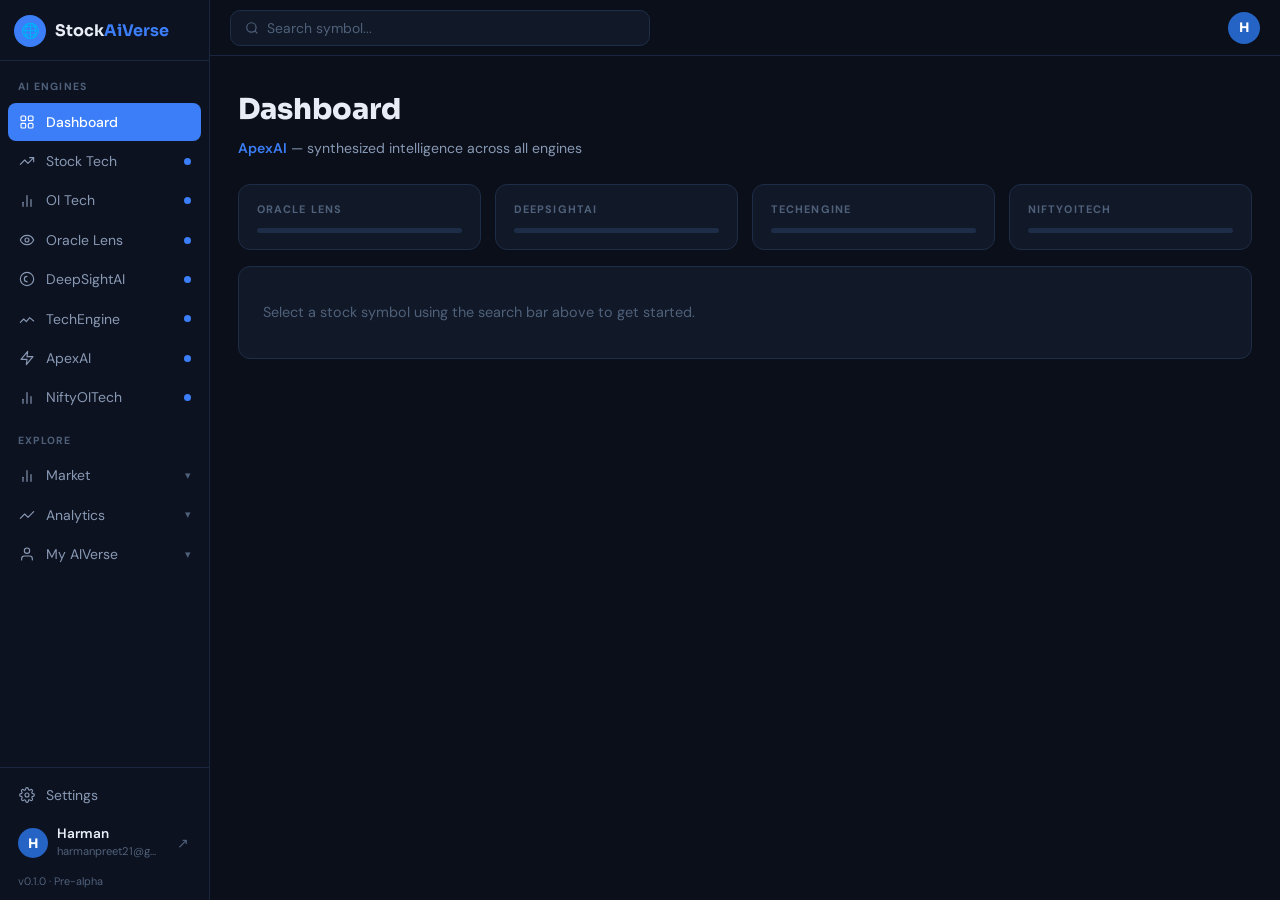
==== src/dashboard.html @ 2024fe59 "Codes" ====
<!DOCTYPE html>
<html lang="en">
<head>
  <meta charset="UTF-8"/>
  <meta name="viewport" content="width=device-width, initial-scale=1.0"/>
  <title>Dashboard – StockAiVerse</title>
  <link rel="preconnect" href="https://fonts.googleapis.com">
  <link href="https://fonts.googleapis.com/css2?family=Sora:wght@400;600;700;800&family=DM+Sans:wght@300;400;500&display=swap" rel="stylesheet">
  <link rel="stylesheet" href="style.css">
  <style>

    /* ── RESET FOR DASHBOARD ── */
    body {
      margin: 0;
      display: flex;
      height: 100vh;
      overflow: hidden;
      background: #0b0f1a;
    }

    /* ════════════════════════════
       SIDEBAR
    ════════════════════════════ */
    .sidebar {
      width: 210px;
      min-width: 210px;
      height: 100vh;
      background: #0d1220;
      border-right: 1px solid #1a2540;
      display: flex;
      flex-direction: column;
      overflow: hidden;
    }

    /* Logo row */
    .sb-logo {
      display: flex;
      align-items: center;
      gap: 9px;
      padding: 15px 14px 13px;
      border-bottom: 1px solid #1a2540;
      flex-shrink: 0;
    }
    .sb-logo-icon {
      width: 32px; height: 32px;
      border-radius: 50%;
      background: #3b7ef8;
      display: flex; align-items: center; justify-content: center;
      font-size: 15px; flex-shrink: 0;
    }
    .sb-logo-text {
      font-family: 'Sora', sans-serif;
      font-size: 1rem; font-weight: 700;
      color: #e8edf5;
    }
    .sb-logo-text span { color: #3b7ef8; }

    /* Scrollable nav body */
    .sb-nav {
      flex: 1;
      overflow-y: auto;
      overflow-x: hidden;
      padding: 12px 8px 0;
    }
    .sb-nav::-webkit-scrollbar { width: 0; }

    /* Section label */
    .sb-label {
      font-size: 0.65rem;
      font-weight: 700;
      text-transform: uppercase;
      letter-spacing: 0.12em;
      color: #4f617a;
      padding: 2px 10px 7px;
      margin-top: 4px;
    }

    /* Nav row */
    .sb-item {
      display: flex;
      align-items: center;
      justify-content: space-between;
      padding: 8px 10px;
      border-radius: 8px;
      margin-bottom: 1px;
      cursor: pointer;
      color: #8899b4;
      font-family: 'DM Sans', sans-serif;
      font-size: 0.875rem;
      font-weight: 400;
      transition: background 0.15s, color 0.15s;
      user-select: none;
    }
    .sb-item:hover { background: #141c2e; color: #e8edf5; }
    .sb-item.active {
      background: #3b7ef8;
      color: #ffffff;
      font-weight: 500;
    }

    .sb-item-left {
      display: flex; align-items: center; gap: 10px;
    }

    /* Icon wrapper */
    .sb-icon {
      width: 18px; height: 18px;
      display: flex; align-items: center; justify-content: center;
      flex-shrink: 0;
    }
    .sb-icon svg {
      width: 16px; height: 16px;
      stroke: currentColor; fill: none; stroke-width: 1.7;
      stroke-linecap: round; stroke-linejoin: round;
    }

    /* Blue dot indicator */
    .sb-dot {
      width: 7px; height: 7px;
      border-radius: 50%;
      background: #3b7ef8;
      flex-shrink: 0;
    }
    .sb-item.active .sb-dot { background: rgba(255,255,255,0.55); }

    /* Chevron for explore items */
    .sb-chevron {
      font-size: 11px;
      color: #4f617a;
      flex-shrink: 0;
      transition: transform 0.2s;
    }
    .sb-item.open .sb-chevron { transform: rotate(180deg); }

    /* Sub-menu */
    .sb-sub {
      overflow: hidden;
      max-height: 0;
      transition: max-height 0.22s ease;
    }
    .sb-sub.open { max-height: 250px; }
    .sb-sub-item {
      display: flex; align-items: center;
      padding: 6px 10px 6px 38px;
      font-size: 0.82rem;
      color: #4f617a;
      border-radius: 7px;
      cursor: pointer;
      margin-bottom: 1px;
      transition: background 0.12s, color 0.12s;
    }
    .sb-sub-item:hover { background: #141c2e; color: #8899b4; }

    /* Explore section spacing */
    .sb-explore-gap { margin-top: 14px; }

    /* ── SIDEBAR FOOTER ── */
    .sb-footer {
      flex-shrink: 0;
      padding: 8px 8px 6px;
      border-top: 1px solid #1a2540;
    }

    .sb-user {
      display: flex; align-items: center; gap: 9px;
      padding: 8px 10px; border-radius: 8px;
      cursor: pointer; transition: background 0.15s;
      margin-bottom: 2px;
    }
    .sb-user:hover { background: #141c2e; }
    .sb-avatar {
      width: 30px; height: 30px; border-radius: 50%;
      background: #2563c4;
      display: flex; align-items: center; justify-content: center;
      font-family: 'Sora', sans-serif; font-size: 0.82rem; font-weight: 700;
      color: #fff; flex-shrink: 0;
    }
    .sb-user-info { flex: 1; min-width: 0; }
    .sb-user-name  { font-size: 0.85rem; font-weight: 600; color: #e8edf5; line-height: 1.2; }
    .sb-user-email { font-size: 0.7rem; color: #4f617a; white-space: nowrap; overflow: hidden; text-overflow: ellipsis; max-width: 110px; }
    .sb-logout {
      background: none; border: none; color: #4f617a; font-size: 14px;
      cursor: pointer; padding: 2px; transition: color 0.2s; flex-shrink: 0;
    }
    .sb-logout:hover { color: #8899b4; }

    .sb-version {
      font-size: 0.68rem; color: #4f617a; padding: 2px 10px 4px;
    }

    /* ════════════════════════════
       MAIN AREA
    ════════════════════════════ */
    .main {
      flex: 1;
      display: flex;
      flex-direction: column;
      height: 100vh;
      overflow: hidden;
      min-width: 0;
      background: #0b0f1a;
    }

    /* Top bar */
    .topbar {
      height: 56px;
      flex-shrink: 0;
      display: flex;
      align-items: center;
      padding: 0 20px;
      border-bottom: 1px solid #1a2540;
      gap: 12px;
    }
    .search-wrap {
      display: flex; align-items: center; gap: 8px;
      background: #111827;
      border: 1px solid #1e2d47;
      border-radius: 10px;
      padding: 0 14px; height: 36px;
      flex: 1; max-width: 420px;
      transition: border-color 0.2s;
    }
    .search-wrap:focus-within { border-color: #3b7ef8; }
    .search-wrap svg { width: 14px; height: 14px; stroke: #4f617a; fill: none; stroke-width: 2; flex-shrink: 0; }
    .search-wrap input {
      flex: 1; background: none; border: none; outline: none;
      font-family: 'DM Sans', sans-serif; font-size: 0.87rem; color: #e8edf5;
    }
    .search-wrap input::placeholder { color: #4f617a; }

    .topbar-avatar {
      margin-left: auto;
      width: 32px; height: 32px; border-radius: 50%;
      background: #2563c4;
      display: flex; align-items: center; justify-content: center;
      font-family: 'Sora', sans-serif; font-size: 0.82rem; font-weight: 700;
      color: #fff; cursor: pointer; flex-shrink: 0;
    }

    /* ── CONTENT ── */
    .content {
      flex: 1;
      overflow-y: auto;
      padding: 30px 28px;
    }

    .pg-title {
      font-family: 'Sora', sans-serif;
      font-size: 1.8rem; font-weight: 800;
      color: #e8edf5; margin-bottom: 5px;
    }
    .pg-sub {
      font-size: 0.88rem; color: #8899b4; margin-bottom: 24px;
    }
    .pg-sub b { color: #3b7ef8; font-weight: 600; }

    /* Engine cards row */
    .engine-row {
      display: grid;
      grid-template-columns: repeat(4, 1fr);
      gap: 14px;
      margin-bottom: 16px;
    }
    .engine-card {
      background: #111827;
      border: 1px solid #1e2d47;
      border-radius: 12px;
      padding: 16px 18px;
      cursor: pointer;
      transition: border-color 0.2s, transform 0.15s;
    }
    .engine-card:hover { border-color: #3b7ef8; transform: translateY(-2px); }
    .engine-card-lbl {
      font-size: 0.68rem; font-weight: 700;
      text-transform: uppercase; letter-spacing: 0.1em;
      color: #4f617a; margin-bottom: 10px;
    }
    .engine-card-bar {
      height: 5px; border-radius: 3px;
      background: #1e2d47;
    }

    /* Placeholder */
    .placeholder {
      background: #111827;
      border: 1px solid #1e2d47;
      border-radius: 12px;
      padding: 34px 24px;
      font-size: 0.9rem; color: #4f617a;
    }

  </style>
</head>
<body>

  <!-- ══════════ SIDEBAR ══════════ -->
  <aside class="sidebar">

    <!-- Logo -->
    <div class="sb-logo">
      <div class="sb-logo-icon">🌐</div>
      <div class="sb-logo-text">Stock<span>AiVerse</span></div>
    </div>

    <!-- Nav -->
    <div class="sb-nav">

      <!-- AI ENGINES -->
      <div class="sb-label">AI Engines</div>

      <!-- Dashboard — ACTIVE -->
      <div class="sb-item active" onclick="goTo('dashboard.html')">
        <div class="sb-item-left">
          <span class="sb-icon">
            <svg viewBox="0 0 24 24"><rect x="3" y="3" width="7" height="7" rx="1.5"/><rect x="14" y="3" width="7" height="7" rx="1.5"/><rect x="3" y="14" width="7" height="7" rx="1.5"/><rect x="14" y="14" width="7" height="7" rx="1.5"/></svg>
          </span>
          Dashboard
        </div>
      </div>

      <!-- Stock Tech -->
      <div class="sb-item" onclick="goTo('stock-tech.html')">
        <div class="sb-item-left">
          <span class="sb-icon">
            <svg viewBox="0 0 24 24"><polyline points="22 7 13.5 15.5 8.5 10.5 2 17"/><polyline points="16 7 22 7 22 13"/></svg>
          </span>
          Stock Tech
        </div>
        <span class="sb-dot"></span>
      </div>

      <!-- OI Tech -->
      <div class="sb-item" onclick="goTo('oi-tech.html')">
        <div class="sb-item-left">
          <span class="sb-icon">
            <svg viewBox="0 0 24 24"><line x1="18" y1="20" x2="18" y2="10"/><line x1="12" y1="20" x2="12" y2="4"/><line x1="6" y1="20" x2="6" y2="14"/></svg>
          </span>
          OI Tech
        </div>
        <span class="sb-dot"></span>
      </div>

      <!-- Oracle Lens -->
      <div class="sb-item" onclick="goTo('oracle-lens.html')">
        <div class="sb-item-left">
          <span class="sb-icon">
            <svg viewBox="0 0 24 24"><circle cx="12" cy="12" r="3"/><path d="M2 12s3-7 10-7 10 7 10 7-3 7-10 7-10-7-10-7z"/></svg>
          </span>
          Oracle Lens
        </div>
        <span class="sb-dot"></span>
      </div>

      <!-- DeepSightAI -->
      <div class="sb-item" onclick="goTo('deepsight-ai.html')">
        <div class="sb-item-left">
          <span class="sb-icon">
            <svg viewBox="0 0 24 24"><circle cx="12" cy="12" r="10"/><path d="M12 8c-2 0-4 1.5-4 4s2 4 4 4"/><circle cx="12" cy="17" r="0.6" fill="currentColor" stroke="none"/></svg>
          </span>
          DeepSightAI
        </div>
        <span class="sb-dot"></span>
      </div>

      <!-- TechEngine -->
      <div class="sb-item" onclick="goTo('tech-engine.html')">
        <div class="sb-item-left">
          <span class="sb-icon">
            <svg viewBox="0 0 24 24"><polyline points="2 17 7 12 11 16 16 10 22 15"/></svg>
          </span>
          TechEngine
        </div>
        <span class="sb-dot"></span>
      </div>

      <!-- ApexAI -->
      <div class="sb-item" onclick="goTo('apex-ai.html')">
        <div class="sb-item-left">
          <span class="sb-icon">
            <svg viewBox="0 0 24 24"><polygon points="13 2 3 14 12 14 11 22 21 10 12 10 13 2"/></svg>
          </span>
          ApexAI
        </div>
        <span class="sb-dot"></span>
      </div>

      <!-- NiftyOITech -->
      <div class="sb-item" onclick="goTo('nifty-oi-tech.html')">
        <div class="sb-item-left">
          <span class="sb-icon">
            <svg viewBox="0 0 24 24"><line x1="18" y1="20" x2="18" y2="10"/><line x1="12" y1="20" x2="12" y2="4"/><line x1="6" y1="20" x2="6" y2="14"/></svg>
          </span>
          NiftyOITech
        </div>
        <span class="sb-dot"></span>
      </div>

      <!-- EXPLORE -->
      <div class="sb-label sb-explore-gap">Explore</div>

      <!-- Market -->
      <div class="sb-item" id="nav-market" onclick="toggleSub('market')">
        <div class="sb-item-left">
          <span class="sb-icon">
            <svg viewBox="0 0 24 24"><line x1="18" y1="20" x2="18" y2="10"/><line x1="12" y1="20" x2="12" y2="4"/><line x1="6" y1="20" x2="6" y2="14"/></svg>
          </span>
          Market
        </div>
        <span class="sb-chevron" id="chev-market">▾</span>
      </div>
      <div class="sb-sub" id="sub-market">
        <div class="sb-sub-item" onclick="goTo('market-home.html')">Market Home</div>
        <div class="sb-sub-item" onclick="goTo('indices.html')">Indices</div>
        <div class="sb-sub-item" onclick="goTo('trending-stocks.html')">Trending Stocks</div>
        <div class="sb-sub-item" onclick="goTo('news-updates.html')">News &amp; Updates</div>
      </div>

      <!-- Analytics -->
      <div class="sb-item" id="nav-analytics" onclick="toggleSub('analytics')">
        <div class="sb-item-left">
          <span class="sb-icon">
            <svg viewBox="0 0 24 24"><polyline points="22 7 13.5 15.5 8.5 10.5 2 17"/></svg>
          </span>
          Analytics
        </div>
        <span class="sb-chevron" id="chev-analytics">▾</span>
      </div>
      <div class="sb-sub" id="sub-analytics">
        <div class="sb-sub-item" onclick="goTo('analytics-home.html')">Analytics Home</div>
        <div class="sb-sub-item" onclick="goTo('chart-patterns.html')">Chart Patterns</div>
        <div class="sb-sub-item" onclick="goTo('trading-strategies.html')">Trading Strategies</div>
      </div>

      <!-- My AIVerse -->
      <div class="sb-item" id="nav-myaiverse" onclick="toggleSub('myaiverse')">
        <div class="sb-item-left">
          <span class="sb-icon">
            <svg viewBox="0 0 24 24"><path d="M20 21v-2a4 4 0 0 0-4-4H8a4 4 0 0 0-4 4v2"/><circle cx="12" cy="7" r="4"/></svg>
          </span>
          My AIVerse
        </div>
        <span class="sb-chevron" id="chev-myaiverse">▾</span>
      </div>
      <div class="sb-sub" id="sub-myaiverse">
        <div class="sb-sub-item" onclick="goTo('watchlist.html')">Watchlist</div>
        <div class="sb-sub-item" onclick="goTo('settings.html')">Settings</div>
      </div>

    </div><!-- end sb-nav -->

    <!-- Footer -->
    <div class="sb-footer">

      <!-- Settings -->
      <div class="sb-item" onclick="goTo('settings.html')" style="margin-bottom:4px;">
        <div class="sb-item-left">
          <span class="sb-icon">
            <svg viewBox="0 0 24 24"><circle cx="12" cy="12" r="3"/><path d="M19.4 15a1.65 1.65 0 0 0 .33 1.82l.06.06a2 2 0 0 1-2.83 2.83l-.06-.06a1.65 1.65 0 0 0-1.82-.33 1.65 1.65 0 0 0-1 1.51V21a2 2 0 0 1-4 0v-.09A1.65 1.65 0 0 0 9 19.4a1.65 1.65 0 0 0-1.82.33l-.06.06a2 2 0 0 1-2.83-2.83l.06-.06A1.65 1.65 0 0 0 4.68 15a1.65 1.65 0 0 0-1.51-1H3a2 2 0 0 1 0-4h.09A1.65 1.65 0 0 0 4.6 9a1.65 1.65 0 0 0-.33-1.82l-.06-.06a2 2 0 0 1 2.83-2.83l.06.06A1.65 1.65 0 0 0 9 4.68a1.65 1.65 0 0 0 1-1.51V3a2 2 0 0 1 4 0v.09a1.65 1.65 0 0 0 1 1.51 1.65 1.65 0 0 0 1.82-.33l.06-.06a2 2 0 0 1 2.83 2.83l-.06.06A1.65 1.65 0 0 0 19.4 9a1.65 1.65 0 0 0 1.51 1H21a2 2 0 0 1 0 4h-.09a1.65 1.65 0 0 0-1.51 1z"/></svg>
          </span>
          Settings
        </div>
      </div>

      <!-- User row -->
      <div class="sb-user">
        <div class="sb-avatar">H</div>
        <div class="sb-user-info">
          <div class="sb-user-name">Harman</div>
          <div class="sb-user-email">harmanpreet21@g...</div>
        </div>
        <button class="sb-logout" onclick="goTo('index.html')" title="Sign out">↗</button>
      </div>

      <div class="sb-version">v0.1.0 · Pre-alpha</div>
    </div>

  </aside>

  <!-- ══════════ MAIN ══════════ -->
  <div class="main">

    <!-- Topbar -->
    <div class="topbar">
      <div class="search-wrap">
        <svg viewBox="0 0 24 24"><circle cx="11" cy="11" r="8"/><line x1="21" y1="21" x2="16.65" y2="16.65"/></svg>
        <input type="text" placeholder="Search symbol..." />
      </div>
      <div class="topbar-avatar">H</div>
    </div>

    <!-- Content — LEFT EMPTY AS REQUESTED, only skeleton structure -->
    <div class="content">

      <div class="pg-title">Dashboard</div>
      <div class="pg-sub"><b>ApexAI</b> — synthesized intelligence across all engines</div>

      <!-- 4 engine score cards -->
      <div class="engine-row">
        <div class="engine-card" onclick="goTo('oracle-lens.html')">
          <div class="engine-card-lbl">Oracle Lens</div>
          <div class="engine-card-bar"></div>
        </div>
        <div class="engine-card" onclick="goTo('deepsight-ai.html')">
          <div class="engine-card-lbl">DeepSightAI</div>
          <div class="engine-card-bar"></div>
        </div>
        <div class="engine-card" onclick="goTo('tech-engine.html')">
          <div class="engine-card-lbl">TechEngine</div>
          <div class="engine-card-bar"></div>
        </div>
        <div class="engine-card" onclick="goTo('nifty-oi-tech.html')">
          <div class="engine-card-lbl">NiftyOITech</div>
          <div class="engine-card-bar"></div>
        </div>
      </div>

      <!-- Placeholder -->
      <div class="placeholder">
        Select a stock symbol using the search bar above to get started.
      </div>

    </div>
  </div>

  <div class="toast" id="toast"></div>
  <script src="navigation.js"></script>
  <script>
    function toggleSub(key) {
      const sub   = document.getElementById('sub-' + key);
      const nav   = document.getElementById('nav-' + key);
      const isOpen = sub.classList.contains('open');
      document.querySelectorAll('.sb-sub').forEach(s => s.classList.remove('open'));
      document.querySelectorAll('.sb-item').forEach(n => n.classList.remove('open'));
      if (!isOpen) { sub.classList.add('open'); nav.classList.add('open'); }
    }
  </script>
</body>
</html>
---- src/style.css ----
/* ================================================
   STOCKAIVERSE – SHARED STYLESHEET  (style.css)
   All files live in the same folder: Pre_Login/
   ================================================ */

/* ---------- CSS VARIABLES ---------- */
:root {
  --bg-primary:        #0b0f1a;
  --bg-secondary:      #111827;
  --bg-card:           #141c2e;
  --bg-card-hover:     #1a2540;
  --border:            #1e2d47;
  --accent-blue:       #3b7ef8;
  --accent-blue-hover: #5591ff;
  --accent-cyan:       #00c2ff;
  --text-primary:      #e8edf5;
  --text-secondary:    #8899b4;
  --text-muted:        #4f617a;
  --badge-bg:          #161f33;
  --badge-border:      #2a3a5c;
}

/* ---------- RESET ---------- */
*, *::before, *::after { box-sizing: border-box; margin: 0; padding: 0; }
html  { scroll-behavior: smooth; }
body  { font-family: 'DM Sans', sans-serif; background: var(--bg-primary); color: var(--text-primary); min-height: 100vh; line-height: 1.6; }
a     { text-decoration: none; color: inherit; }

/* ---------- HEADER ---------- */
header {
  position: sticky; top: 0; z-index: 100;
  background: rgba(11,15,26,0.92);
  backdrop-filter: blur(12px);
  border-bottom: 1px solid var(--border);
  padding: 0 40px; height: 64px;
  display: flex; align-items: center; justify-content: space-between;
}

/* Logo */
.logo { display: flex; align-items: center; gap: 10px; font-family: 'Sora', sans-serif; font-size: 1.2rem; font-weight: 700; }
.logo span { color: var(--accent-blue); }
.logo-icon { width: 36px; height: 36px; background: var(--accent-blue); border-radius: 50%; display: flex; align-items: center; justify-content: center; font-size: 16px; }

/* Nav */
nav { display: flex; align-items: center; gap: 6px; }
.nav-item { position: relative; }
.nav-btn {
  background: none; border: none; color: var(--text-secondary);
  font-family: 'DM Sans', sans-serif; font-size: 0.9rem; font-weight: 500;
  padding: 8px 14px; border-radius: 8px; cursor: pointer;
  display: flex; align-items: center; gap: 5px;
  transition: color 0.2s, background 0.2s;
}
.nav-btn:hover { color: var(--text-primary); background: var(--bg-card); }
.nav-btn .chevron { font-size: 10px; }

/* Dropdown */
.dropdown {
  display: none; position: absolute; top: calc(100% + 8px); left: 0;
  background: var(--bg-card); border: 1px solid var(--border);
  border-radius: 12px; min-width: 200px; padding: 8px; z-index: 200;
  box-shadow: 0 16px 40px rgba(0,0,0,0.4);
}
.nav-item:hover .dropdown { display: block; }
.dropdown a { display: block; padding: 9px 12px; font-size: 0.87rem; color: var(--text-secondary); border-radius: 8px; transition: background 0.15s, color 0.15s; cursor: pointer; }
.dropdown a:hover { background: var(--bg-card-hover); color: var(--text-primary); }
.dropdown .drop-desc { font-size: 0.75rem; color: var(--text-muted); margin-top: 2px; }

/* Header Right */
.header-right { display: flex; align-items: center; gap: 12px; }
.user-chip {
  display: flex; align-items: center; gap: 8px;
  font-size: 0.88rem; color: var(--text-secondary);
  background: var(--bg-card); border: 1px solid var(--border);
  padding: 6px 14px; border-radius: 20px; cursor: pointer;
  transition: border-color 0.2s;
}
.user-chip:hover { border-color: var(--accent-blue); color: var(--text-primary); }

/* ---------- BUTTONS ---------- */
.btn-primary {
  background: var(--accent-blue); color: #fff; border: none;
  padding: 13px 28px; border-radius: 10px;
  font-family: 'DM Sans', sans-serif; font-size: 0.95rem; font-weight: 600;
  cursor: pointer; transition: background 0.2s, transform 0.15s;
}
.btn-primary:hover { background: var(--accent-blue-hover); transform: translateY(-1px); }

.btn-secondary {
  background: transparent; color: var(--text-primary); border: 1px solid var(--border);
  padding: 13px 28px; border-radius: 10px;
  font-family: 'DM Sans', sans-serif; font-size: 0.95rem; font-weight: 500;
  cursor: pointer; transition: border-color 0.2s, background 0.2s, transform 0.15s;
}
.btn-secondary:hover { border-color: var(--accent-blue); background: var(--bg-card); transform: translateY(-1px); }

.btn-link {
  background: none; border: none; color: var(--accent-blue);
  font-family: 'DM Sans', sans-serif; font-size: 0.9rem; font-weight: 600;
  cursor: pointer; padding: 0; transition: color 0.2s;
}
.btn-link:hover { color: var(--accent-blue-hover); }

/* ---------- SECTIONS ---------- */
.section { padding: 60px 40px; border-top: 1px solid var(--border); }
.section-header { display: flex; justify-content: space-between; align-items: center; margin-bottom: 28px; }
.section-title { font-family: 'Sora', sans-serif; font-size: 1.3rem; font-weight: 700; }
.view-all { font-size: 0.88rem; color: var(--accent-blue); cursor: pointer; transition: color 0.2s; }
.view-all:hover { color: var(--accent-blue-hover); }

/* ---------- CARDS ---------- */
.card-grid { display: grid; gap: 16px; }
.grid-2 { grid-template-columns: repeat(2, 1fr); }
.grid-3 { grid-template-columns: repeat(3, 1fr); }

.card {
  background: var(--bg-card); border: 1px solid var(--border);
  border-radius: 14px; padding: 20px 22px; cursor: pointer;
  transition: border-color 0.2s, background 0.2s, transform 0.15s;
}
.card:hover { border-color: var(--accent-blue); background: var(--bg-card-hover); transform: translateY(-2px); }
.card-title { font-family: 'Sora', sans-serif; font-size: 0.95rem; font-weight: 600; margin-bottom: 6px; }
.card-desc  { font-size: 0.83rem; color: var(--text-muted); line-height: 1.5; }
.card-icon  { width: 36px; height: 36px; border: 1px solid var(--border); border-radius: 10px; display: flex; align-items: center; justify-content: center; font-size: 18px; margin-bottom: 14px; color: var(--text-secondary); }

/* ---------- ENGINES SECTION ---------- */
.engines-section { padding: 60px 40px; border-top: 1px solid var(--border); }
.engines-header { text-align: center; margin-bottom: 40px; }
.engines-header h2 { font-family: 'Sora', sans-serif; font-size: clamp(1.5rem, 3vw, 2rem); font-weight: 700; }
.engines-header p  { font-size: 0.95rem; color: var(--text-secondary); margin-top: 8px; }
.engines-grid { display: grid; grid-template-columns: repeat(2, 1fr); gap: 16px; max-width: 900px; margin: 0 auto; }
.cta-card { background: var(--bg-card); border: 1px solid var(--border); border-radius: 14px; padding: 24px; display: flex; flex-direction: column; justify-content: center; }
.cta-card h3 { font-family: 'Sora', sans-serif; font-size: 1rem; font-weight: 700; margin-bottom: 8px; }
.cta-card p  { font-size: 0.83rem; color: var(--text-muted); margin-bottom: 18px; line-height: 1.5; }

/* ---------- HERO ---------- */
.hero { text-align: center; padding: 90px 40px 80px; position: relative; overflow: hidden; }
.hero::before {
  content: ''; position: absolute; top: -60px; left: 50%; transform: translateX(-50%);
  width: 700px; height: 400px;
  background: radial-gradient(ellipse at center, rgba(59,126,248,0.12) 0%, transparent 70%);
  pointer-events: none;
}
.hero-badge {
  display: inline-flex; align-items: center; gap: 8px;
  background: var(--badge-bg); border: 1px solid var(--badge-border);
  padding: 6px 16px; border-radius: 20px; font-size: 0.82rem;
  color: var(--text-secondary); margin-bottom: 32px;
}
.hero-badge .dot { width: 7px; height: 7px; background: var(--accent-blue); border-radius: 50%; animation: pulse 2s infinite; }
@keyframes pulse { 0%,100% { opacity:1; transform:scale(1); } 50% { opacity:0.5; transform:scale(1.3); } }
.hero h1 { font-family: 'Sora', sans-serif; font-size: clamp(2.2rem,5vw,3.6rem); font-weight: 800; line-height: 1.15; margin-bottom: 20px; }
.hero h1 .highlight { color: var(--accent-blue); }
.hero > p { max-width: 600px; margin: 0 auto 40px; font-size: 1.05rem; color: var(--text-secondary); line-height: 1.7; }
.hero-actions { display: flex; justify-content: center; gap: 14px; flex-wrap: wrap; }
.hero-note { margin-top: 14px; font-size: 0.8rem; color: rgba(255,255,255,0.5); }

/* ---------- FOOTER ---------- */
footer { border-top: 1px solid var(--border); padding: 40px 40px 24px; }
.footer-main   { display: flex; gap: 60px; margin-bottom: 36px; flex-wrap: wrap; }
.footer-brand  { flex: 1; min-width: 180px; }
.footer-brand p { font-size: 0.83rem; color: var(--text-muted); line-height: 1.6; }
.footer-brand small { font-size: 0.75rem; color: var(--text-muted); display: block; margin-top: 8px; }
.footer-col h4 { font-family: 'Sora', sans-serif; font-size: 0.75rem; font-weight: 700; text-transform: uppercase; letter-spacing: 0.08em; color: var(--text-muted); margin-bottom: 16px; }
.footer-col a  { display: block; font-size: 0.88rem; color: var(--text-secondary); margin-bottom: 10px; cursor: pointer; transition: color 0.2s; }
.footer-col a:hover { color: var(--text-primary); }
.footer-bottom { border-top: 1px solid var(--border); padding-top: 20px; display: flex; justify-content: space-between; align-items: center; flex-wrap: wrap; gap: 12px; }
.footer-bottom p { font-size: 0.82rem; color: var(--text-muted); }
.footer-legal  { display: flex; gap: 20px; }
.footer-legal a { font-size: 0.82rem; color: var(--text-muted); cursor: pointer; transition: color 0.2s; }
.footer-legal a:hover { color: var(--text-secondary); }

/* ---------- TOAST ---------- */
.toast {
  position: fixed; bottom: 30px; left: 50%;
  transform: translateX(-50%) translateY(80px);
  background: var(--bg-card); border: 1px solid var(--accent-blue);
  color: var(--text-primary); padding: 12px 24px; border-radius: 10px;
  font-size: 0.88rem; z-index: 999; transition: transform 0.3s ease; white-space: nowrap;
}
.toast.show { transform: translateX(-50%) translateY(0); }

/* ---------- AUTH PAGE (signup / login) ---------- */
.auth-body {
  display: flex; align-items: center; justify-content: center;
  min-height: 100vh; padding: 40px 20px;
  background: radial-gradient(ellipse at 50% 0%, rgba(59,126,248,0.1) 0%, transparent 60%), var(--bg-primary);
}
.auth-card {
  background: var(--bg-card); border: 1px solid var(--border);
  border-radius: 20px; padding: 40px 36px; width: 100%; max-width: 480px;
}
.auth-card h1 { font-family: 'Sora', sans-serif; font-size: 1.9rem; font-weight: 800; text-align: center; color: var(--accent-cyan); margin-bottom: 8px; }
.auth-subtitle { text-align: center; font-size: 0.9rem; color: var(--text-secondary); margin-bottom: 32px; }

/* Form fields */
.field { margin-bottom: 20px; }
.field label { display: block; font-size: 0.88rem; font-weight: 600; color: var(--text-primary); margin-bottom: 8px; }
.input-wrap {
  display: flex; align-items: center;
  background: var(--bg-secondary); border: 1px solid var(--border);
  border-radius: 12px; padding: 0 14px; gap: 10px; transition: border-color 0.2s;
}
.input-wrap:focus-within { border-color: var(--accent-blue); }
.input-wrap .icon { font-size: 16px; color: var(--text-muted); flex-shrink: 0; }
.input-wrap input { flex: 1; background: none; border: none; outline: none; padding: 14px 0; font-family: 'DM Sans', sans-serif; font-size: 0.9rem; color: var(--text-primary); }
.input-wrap input::placeholder { color: var(--text-muted); }
.eye-toggle { background: none; border: none; color: var(--text-muted); cursor: pointer; font-size: 16px; padding: 0; flex-shrink: 0; transition: color 0.2s; }
.eye-toggle:hover { color: var(--text-secondary); }

/* Checkbox */
.checkbox-row { display: flex; align-items: center; gap: 10px; margin-bottom: 24px; font-size: 0.87rem; color: var(--text-secondary); }
.checkbox-row input[type="checkbox"] { width: 17px; height: 17px; accent-color: var(--accent-blue); cursor: pointer; flex-shrink: 0; }
.checkbox-row a { color: var(--accent-cyan); cursor: pointer; }
.checkbox-row a:hover { text-decoration: underline; }

/* Auth buttons */
.btn-full {
  width: 100%;
  background: linear-gradient(90deg, var(--accent-blue), var(--accent-cyan));
  color: #fff; border: none; padding: 15px; border-radius: 12px;
  font-family: 'Sora', sans-serif; font-size: 1rem; font-weight: 700;
  cursor: pointer; letter-spacing: 0.02em; transition: opacity 0.2s, transform 0.15s;
  margin-bottom: 20px;
}
.btn-full:hover { opacity: 0.9; transform: translateY(-1px); }

.auth-switch { text-align: center; font-size: 0.88rem; color: var(--text-secondary); margin-bottom: 24px; }
.auth-switch a { color: var(--accent-cyan); cursor: pointer; font-weight: 600; }
.auth-switch a:hover { text-decoration: underline; }

.divider { display: flex; align-items: center; gap: 12px; color: var(--text-muted); font-size: 0.82rem; margin-bottom: 20px; }
.divider::before, .divider::after { content: ''; flex: 1; height: 1px; background: var(--border); }

.social-row { display: flex; gap: 12px; }
.btn-social {
  flex: 1; background: var(--bg-secondary); border: 1px solid var(--border);
  border-radius: 10px; padding: 11px; color: var(--text-secondary);
  font-family: 'DM Sans', sans-serif; font-size: 0.85rem; font-weight: 500;
  cursor: pointer; display: flex; align-items: center; justify-content: center; gap: 8px;
  transition: border-color 0.2s, color 0.2s;
}
.btn-social:hover { border-color: var(--accent-blue); color: var(--text-primary); }

.back-home { text-align: center; margin-top: 20px; }
.back-home a { font-size: 0.83rem; color: var(--text-muted); cursor: pointer; transition: color 0.2s; }
.back-home a:hover { color: var(--text-secondary); }

/* ---------- RESPONSIVE ---------- */
@media (max-width: 768px) {
  header { padding: 0 20px; }
  nav    { display: none; }
  .hero, .section, .engines-section { padding: 40px 20px; }
  .grid-2, .grid-3, .engines-grid { grid-template-columns: 1fr; }
  footer { padding: 30px 20px 20px; }
  .footer-main { gap: 30px; }
  .auth-card { padding: 28px 20px; }
}
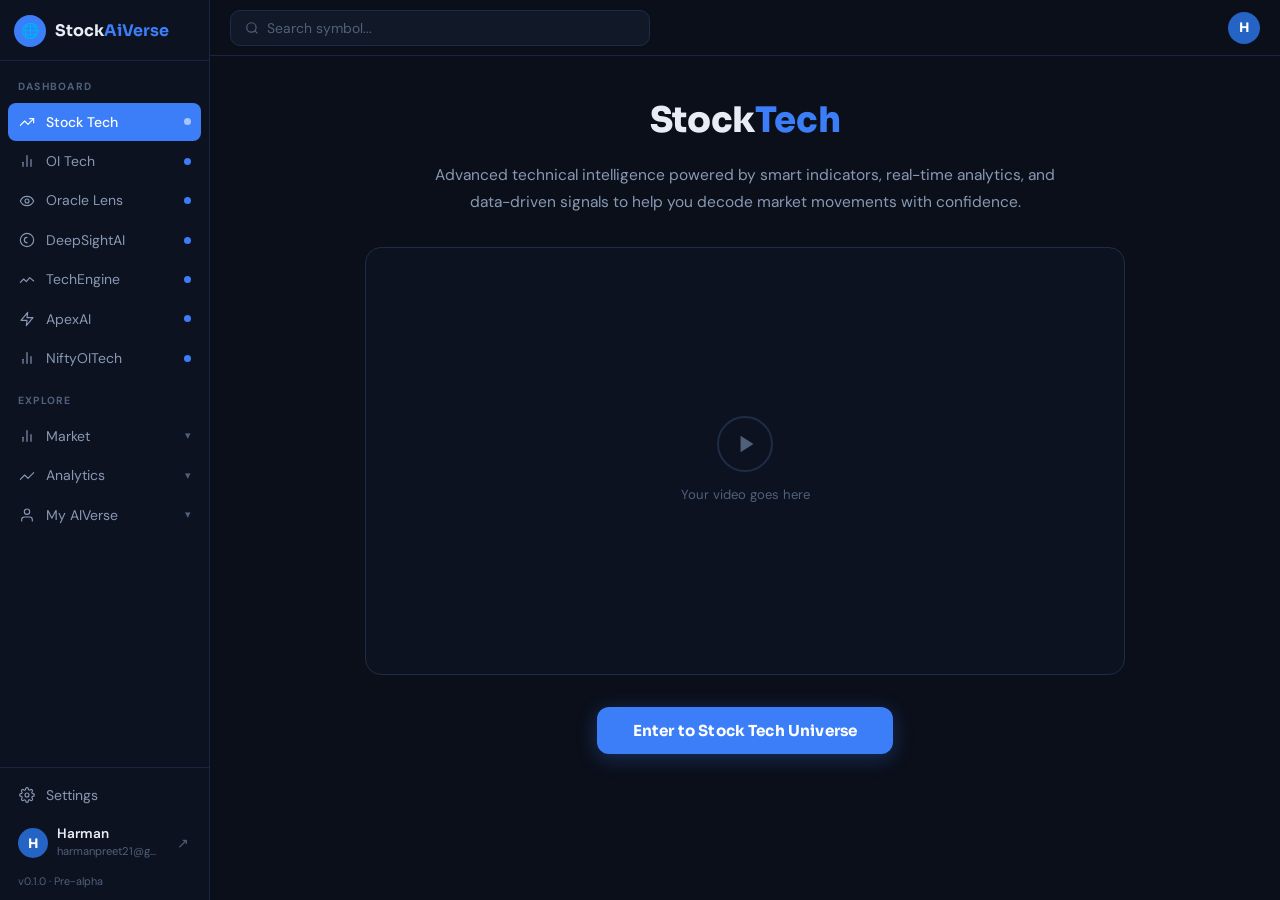
==== commit 691d0ec1: "Stocktech page Created" ====
--- a/src/dashboard.html
+++ b/src/dashboard.html
@@ -1,538 +1,10 @@
-<!DOCTYPE html>
+<!doctype html>
 <html lang="en">
-<head>
-  <meta charset="UTF-8"/>
-  <meta name="viewport" content="width=device-width, initial-scale=1.0"/>
-  <title>Dashboard – StockAiVerse</title>
-  <link rel="preconnect" href="https://fonts.googleapis.com">
-  <link href="https://fonts.googleapis.com/css2?family=Sora:wght@400;600;700;800&family=DM+Sans:wght@300;400;500&display=swap" rel="stylesheet">
-  <link rel="stylesheet" href="style.css">
-  <style>
-
-    /* ── RESET FOR DASHBOARD ── */
-    body {
-      margin: 0;
-      display: flex;
-      height: 100vh;
-      overflow: hidden;
-      background: #0b0f1a;
-    }
-
-    /* ════════════════════════════
-       SIDEBAR
-    ════════════════════════════ */
-    .sidebar {
-      width: 210px;
-      min-width: 210px;
-      height: 100vh;
-      background: #0d1220;
-      border-right: 1px solid #1a2540;
-      display: flex;
-      flex-direction: column;
-      overflow: hidden;
-    }
-
-    /* Logo row */
-    .sb-logo {
-      display: flex;
-      align-items: center;
-      gap: 9px;
-      padding: 15px 14px 13px;
-      border-bottom: 1px solid #1a2540;
-      flex-shrink: 0;
-    }
-    .sb-logo-icon {
-      width: 32px; height: 32px;
-      border-radius: 50%;
-      background: #3b7ef8;
-      display: flex; align-items: center; justify-content: center;
-      font-size: 15px; flex-shrink: 0;
-    }
-    .sb-logo-text {
-      font-family: 'Sora', sans-serif;
-      font-size: 1rem; font-weight: 700;
-      color: #e8edf5;
-    }
-    .sb-logo-text span { color: #3b7ef8; }
-
-    /* Scrollable nav body */
-    .sb-nav {
-      flex: 1;
-      overflow-y: auto;
-      overflow-x: hidden;
-      padding: 12px 8px 0;
-    }
-    .sb-nav::-webkit-scrollbar { width: 0; }
-
-    /* Section label */
-    .sb-label {
-      font-size: 0.65rem;
-      font-weight: 700;
-      text-transform: uppercase;
-      letter-spacing: 0.12em;
-      color: #4f617a;
-      padding: 2px 10px 7px;
-      margin-top: 4px;
-    }
-
-    /* Nav row */
-    .sb-item {
-      display: flex;
-      align-items: center;
-      justify-content: space-between;
-      padding: 8px 10px;
-      border-radius: 8px;
-      margin-bottom: 1px;
-      cursor: pointer;
-      color: #8899b4;
-      font-family: 'DM Sans', sans-serif;
-      font-size: 0.875rem;
-      font-weight: 400;
-      transition: background 0.15s, color 0.15s;
-      user-select: none;
-    }
-    .sb-item:hover { background: #141c2e; color: #e8edf5; }
-    .sb-item.active {
-      background: #3b7ef8;
-      color: #ffffff;
-      font-weight: 500;
-    }
-
-    .sb-item-left {
-      display: flex; align-items: center; gap: 10px;
-    }
-
-    /* Icon wrapper */
-    .sb-icon {
-      width: 18px; height: 18px;
-      display: flex; align-items: center; justify-content: center;
-      flex-shrink: 0;
-    }
-    .sb-icon svg {
-      width: 16px; height: 16px;
-      stroke: currentColor; fill: none; stroke-width: 1.7;
-      stroke-linecap: round; stroke-linejoin: round;
-    }
-
-    /* Blue dot indicator */
-    .sb-dot {
-      width: 7px; height: 7px;
-      border-radius: 50%;
-      background: #3b7ef8;
-      flex-shrink: 0;
-    }
-    .sb-item.active .sb-dot { background: rgba(255,255,255,0.55); }
-
-    /* Chevron for explore items */
-    .sb-chevron {
-      font-size: 11px;
-      color: #4f617a;
-      flex-shrink: 0;
-      transition: transform 0.2s;
-    }
-    .sb-item.open .sb-chevron { transform: rotate(180deg); }
-
-    /* Sub-menu */
-    .sb-sub {
-      overflow: hidden;
-      max-height: 0;
-      transition: max-height 0.22s ease;
-    }
-    .sb-sub.open { max-height: 250px; }
-    .sb-sub-item {
-      display: flex; align-items: center;
-      padding: 6px 10px 6px 38px;
-      font-size: 0.82rem;
-      color: #4f617a;
-      border-radius: 7px;
-      cursor: pointer;
-      margin-bottom: 1px;
-      transition: background 0.12s, color 0.12s;
-    }
-    .sb-sub-item:hover { background: #141c2e; color: #8899b4; }
-
-    /* Explore section spacing */
-    .sb-explore-gap { margin-top: 14px; }
-
-    /* ── SIDEBAR FOOTER ── */
-    .sb-footer {
-      flex-shrink: 0;
-      padding: 8px 8px 6px;
-      border-top: 1px solid #1a2540;
-    }
-
-    .sb-user {
-      display: flex; align-items: center; gap: 9px;
-      padding: 8px 10px; border-radius: 8px;
-      cursor: pointer; transition: background 0.15s;
-      margin-bottom: 2px;
-    }
-    .sb-user:hover { background: #141c2e; }
-    .sb-avatar {
-      width: 30px; height: 30px; border-radius: 50%;
-      background: #2563c4;
-      display: flex; align-items: center; justify-content: center;
-      font-family: 'Sora', sans-serif; font-size: 0.82rem; font-weight: 700;
-      color: #fff; flex-shrink: 0;
-    }
-    .sb-user-info { flex: 1; min-width: 0; }
-    .sb-user-name  { font-size: 0.85rem; font-weight: 600; color: #e8edf5; line-height: 1.2; }
-    .sb-user-email { font-size: 0.7rem; color: #4f617a; white-space: nowrap; overflow: hidden; text-overflow: ellipsis; max-width: 110px; }
-    .sb-logout {
-      background: none; border: none; color: #4f617a; font-size: 14px;
-      cursor: pointer; padding: 2px; transition: color 0.2s; flex-shrink: 0;
-    }
-    .sb-logout:hover { color: #8899b4; }
-
-    .sb-version {
-      font-size: 0.68rem; color: #4f617a; padding: 2px 10px 4px;
-    }
-
-    /* ════════════════════════════
-       MAIN AREA
-    ════════════════════════════ */
-    .main {
-      flex: 1;
-      display: flex;
-      flex-direction: column;
-      height: 100vh;
-      overflow: hidden;
-      min-width: 0;
-      background: #0b0f1a;
-    }
-
-    /* Top bar */
-    .topbar {
-      height: 56px;
-      flex-shrink: 0;
-      display: flex;
-      align-items: center;
-      padding: 0 20px;
-      border-bottom: 1px solid #1a2540;
-      gap: 12px;
-    }
-    .search-wrap {
-      display: flex; align-items: center; gap: 8px;
-      background: #111827;
-      border: 1px solid #1e2d47;
-      border-radius: 10px;
-      padding: 0 14px; height: 36px;
-      flex: 1; max-width: 420px;
-      transition: border-color 0.2s;
-    }
-    .search-wrap:focus-within { border-color: #3b7ef8; }
-    .search-wrap svg { width: 14px; height: 14px; stroke: #4f617a; fill: none; stroke-width: 2; flex-shrink: 0; }
-    .search-wrap input {
-      flex: 1; background: none; border: none; outline: none;
-      font-family: 'DM Sans', sans-serif; font-size: 0.87rem; color: #e8edf5;
-    }
-    .search-wrap input::placeholder { color: #4f617a; }
-
-    .topbar-avatar {
-      margin-left: auto;
-      width: 32px; height: 32px; border-radius: 50%;
-      background: #2563c4;
-      display: flex; align-items: center; justify-content: center;
-      font-family: 'Sora', sans-serif; font-size: 0.82rem; font-weight: 700;
-      color: #fff; cursor: pointer; flex-shrink: 0;
-    }
-
-    /* ── CONTENT ── */
-    .content {
-      flex: 1;
-      overflow-y: auto;
-      padding: 30px 28px;
-    }
-
-    .pg-title {
-      font-family: 'Sora', sans-serif;
-      font-size: 1.8rem; font-weight: 800;
-      color: #e8edf5; margin-bottom: 5px;
-    }
-    .pg-sub {
-      font-size: 0.88rem; color: #8899b4; margin-bottom: 24px;
-    }
-    .pg-sub b { color: #3b7ef8; font-weight: 600; }
-
-    /* Engine cards row */
-    .engine-row {
-      display: grid;
-      grid-template-columns: repeat(4, 1fr);
-      gap: 14px;
-      margin-bottom: 16px;
-    }
-    .engine-card {
-      background: #111827;
-      border: 1px solid #1e2d47;
-      border-radius: 12px;
-      padding: 16px 18px;
-      cursor: pointer;
-      transition: border-color 0.2s, transform 0.15s;
-    }
-    .engine-card:hover { border-color: #3b7ef8; transform: translateY(-2px); }
-    .engine-card-lbl {
-      font-size: 0.68rem; font-weight: 700;
-      text-transform: uppercase; letter-spacing: 0.1em;
-      color: #4f617a; margin-bottom: 10px;
-    }
-    .engine-card-bar {
-      height: 5px; border-radius: 3px;
-      background: #1e2d47;
-    }
-
-    /* Placeholder */
-    .placeholder {
-      background: #111827;
-      border: 1px solid #1e2d47;
-      border-radius: 12px;
-      padding: 34px 24px;
-      font-size: 0.9rem; color: #4f617a;
-    }
-
-  </style>
-</head>
-<body>
-
-  <!-- ══════════ SIDEBAR ══════════ -->
-  <aside class="sidebar">
-
-    <!-- Logo -->
-    <div class="sb-logo">
-      <div class="sb-logo-icon">🌐</div>
-      <div class="sb-logo-text">Stock<span>AiVerse</span></div>
-    </div>
-
-    <!-- Nav -->
-    <div class="sb-nav">
-
-      <!-- AI ENGINES -->
-      <div class="sb-label">AI Engines</div>
-
-      <!-- Dashboard — ACTIVE -->
-      <div class="sb-item active" onclick="goTo('dashboard.html')">
-        <div class="sb-item-left">
-          <span class="sb-icon">
-            <svg viewBox="0 0 24 24"><rect x="3" y="3" width="7" height="7" rx="1.5"/><rect x="14" y="3" width="7" height="7" rx="1.5"/><rect x="3" y="14" width="7" height="7" rx="1.5"/><rect x="14" y="14" width="7" height="7" rx="1.5"/></svg>
-          </span>
-          Dashboard
-        </div>
-      </div>
-
-      <!-- Stock Tech -->
-      <div class="sb-item" onclick="goTo('stock-tech.html')">
-        <div class="sb-item-left">
-          <span class="sb-icon">
-            <svg viewBox="0 0 24 24"><polyline points="22 7 13.5 15.5 8.5 10.5 2 17"/><polyline points="16 7 22 7 22 13"/></svg>
-          </span>
-          Stock Tech
-        </div>
-        <span class="sb-dot"></span>
-      </div>
-
-      <!-- OI Tech -->
-      <div class="sb-item" onclick="goTo('oi-tech.html')">
-        <div class="sb-item-left">
-          <span class="sb-icon">
-            <svg viewBox="0 0 24 24"><line x1="18" y1="20" x2="18" y2="10"/><line x1="12" y1="20" x2="12" y2="4"/><line x1="6" y1="20" x2="6" y2="14"/></svg>
-          </span>
-          OI Tech
-        </div>
-        <span class="sb-dot"></span>
-      </div>
-
-      <!-- Oracle Lens -->
-      <div class="sb-item" onclick="goTo('oracle-lens.html')">
-        <div class="sb-item-left">
-          <span class="sb-icon">
-            <svg viewBox="0 0 24 24"><circle cx="12" cy="12" r="3"/><path d="M2 12s3-7 10-7 10 7 10 7-3 7-10 7-10-7-10-7z"/></svg>
-          </span>
-          Oracle Lens
-        </div>
-        <span class="sb-dot"></span>
-      </div>
-
-      <!-- DeepSightAI -->
-      <div class="sb-item" onclick="goTo('deepsight-ai.html')">
-        <div class="sb-item-left">
-          <span class="sb-icon">
-            <svg viewBox="0 0 24 24"><circle cx="12" cy="12" r="10"/><path d="M12 8c-2 0-4 1.5-4 4s2 4 4 4"/><circle cx="12" cy="17" r="0.6" fill="currentColor" stroke="none"/></svg>
-          </span>
-          DeepSightAI
-        </div>
-        <span class="sb-dot"></span>
-      </div>
-
-      <!-- TechEngine -->
-      <div class="sb-item" onclick="goTo('tech-engine.html')">
-        <div class="sb-item-left">
-          <span class="sb-icon">
-            <svg viewBox="0 0 24 24"><polyline points="2 17 7 12 11 16 16 10 22 15"/></svg>
-          </span>
-          TechEngine
-        </div>
-        <span class="sb-dot"></span>
-      </div>
-
-      <!-- ApexAI -->
-      <div class="sb-item" onclick="goTo('apex-ai.html')">
-        <div class="sb-item-left">
-          <span class="sb-icon">
-            <svg viewBox="0 0 24 24"><polygon points="13 2 3 14 12 14 11 22 21 10 12 10 13 2"/></svg>
-          </span>
-          ApexAI
-        </div>
-        <span class="sb-dot"></span>
-      </div>
-
-      <!-- NiftyOITech -->
-      <div class="sb-item" onclick="goTo('nifty-oi-tech.html')">
-        <div class="sb-item-left">
-          <span class="sb-icon">
-            <svg viewBox="0 0 24 24"><line x1="18" y1="20" x2="18" y2="10"/><line x1="12" y1="20" x2="12" y2="4"/><line x1="6" y1="20" x2="6" y2="14"/></svg>
-          </span>
-          NiftyOITech
-        </div>
-        <span class="sb-dot"></span>
-      </div>
-
-      <!-- EXPLORE -->
-      <div class="sb-label sb-explore-gap">Explore</div>
-
-      <!-- Market -->
-      <div class="sb-item" id="nav-market" onclick="toggleSub('market')">
-        <div class="sb-item-left">
-          <span class="sb-icon">
-            <svg viewBox="0 0 24 24"><line x1="18" y1="20" x2="18" y2="10"/><line x1="12" y1="20" x2="12" y2="4"/><line x1="6" y1="20" x2="6" y2="14"/></svg>
-          </span>
-          Market
-        </div>
-        <span class="sb-chevron" id="chev-market">▾</span>
-      </div>
-      <div class="sb-sub" id="sub-market">
-        <div class="sb-sub-item" onclick="goTo('market-home.html')">Market Home</div>
-        <div class="sb-sub-item" onclick="goTo('indices.html')">Indices</div>
-        <div class="sb-sub-item" onclick="goTo('trending-stocks.html')">Trending Stocks</div>
-        <div class="sb-sub-item" onclick="goTo('news-updates.html')">News &amp; Updates</div>
-      </div>
-
-      <!-- Analytics -->
-      <div class="sb-item" id="nav-analytics" onclick="toggleSub('analytics')">
-        <div class="sb-item-left">
-          <span class="sb-icon">
-            <svg viewBox="0 0 24 24"><polyline points="22 7 13.5 15.5 8.5 10.5 2 17"/></svg>
-          </span>
-          Analytics
-        </div>
-        <span class="sb-chevron" id="chev-analytics">▾</span>
-      </div>
-      <div class="sb-sub" id="sub-analytics">
-        <div class="sb-sub-item" onclick="goTo('analytics-home.html')">Analytics Home</div>
-        <div class="sb-sub-item" onclick="goTo('chart-patterns.html')">Chart Patterns</div>
-        <div class="sb-sub-item" onclick="goTo('trading-strategies.html')">Trading Strategies</div>
-      </div>
-
-      <!-- My AIVerse -->
-      <div class="sb-item" id="nav-myaiverse" onclick="toggleSub('myaiverse')">
-        <div class="sb-item-left">
-          <span class="sb-icon">
-            <svg viewBox="0 0 24 24"><path d="M20 21v-2a4 4 0 0 0-4-4H8a4 4 0 0 0-4 4v2"/><circle cx="12" cy="7" r="4"/></svg>
-          </span>
-          My AIVerse
-        </div>
-        <span class="sb-chevron" id="chev-myaiverse">▾</span>
-      </div>
-      <div class="sb-sub" id="sub-myaiverse">
-        <div class="sb-sub-item" onclick="goTo('watchlist.html')">Watchlist</div>
-        <div class="sb-sub-item" onclick="goTo('settings.html')">Settings</div>
-      </div>
-
-    </div><!-- end sb-nav -->
-
-    <!-- Footer -->
-    <div class="sb-footer">
-
-      <!-- Settings -->
-      <div class="sb-item" onclick="goTo('settings.html')" style="margin-bottom:4px;">
-        <div class="sb-item-left">
-          <span class="sb-icon">
-            <svg viewBox="0 0 24 24"><circle cx="12" cy="12" r="3"/><path d="M19.4 15a1.65 1.65 0 0 0 .33 1.82l.06.06a2 2 0 0 1-2.83 2.83l-.06-.06a1.65 1.65 0 0 0-1.82-.33 1.65 1.65 0 0 0-1 1.51V21a2 2 0 0 1-4 0v-.09A1.65 1.65 0 0 0 9 19.4a1.65 1.65 0 0 0-1.82.33l-.06.06a2 2 0 0 1-2.83-2.83l.06-.06A1.65 1.65 0 0 0 4.68 15a1.65 1.65 0 0 0-1.51-1H3a2 2 0 0 1 0-4h.09A1.65 1.65 0 0 0 4.6 9a1.65 1.65 0 0 0-.33-1.82l-.06-.06a2 2 0 0 1 2.83-2.83l.06.06A1.65 1.65 0 0 0 9 4.68a1.65 1.65 0 0 0 1-1.51V3a2 2 0 0 1 4 0v.09a1.65 1.65 0 0 0 1 1.51 1.65 1.65 0 0 0 1.82-.33l.06-.06a2 2 0 0 1 2.83 2.83l-.06.06A1.65 1.65 0 0 0 19.4 9a1.65 1.65 0 0 0 1.51 1H21a2 2 0 0 1 0 4h-.09a1.65 1.65 0 0 0-1.51 1z"/></svg>
-          </span>
-          Settings
-        </div>
-      </div>
-
-      <!-- User row -->
-      <div class="sb-user">
-        <div class="sb-avatar">H</div>
-        <div class="sb-user-info">
-          <div class="sb-user-name">Harman</div>
-          <div class="sb-user-email">harmanpreet21@g...</div>
-        </div>
-        <button class="sb-logout" onclick="goTo('index.html')" title="Sign out">↗</button>
-      </div>
-
-      <div class="sb-version">v0.1.0 · Pre-alpha</div>
-    </div>
-
-  </aside>
-
-  <!-- ══════════ MAIN ══════════ -->
-  <div class="main">
-
-    <!-- Topbar -->
-    <div class="topbar">
-      <div class="search-wrap">
-        <svg viewBox="0 0 24 24"><circle cx="11" cy="11" r="8"/><line x1="21" y1="21" x2="16.65" y2="16.65"/></svg>
-        <input type="text" placeholder="Search symbol..." />
-      </div>
-      <div class="topbar-avatar">H</div>
-    </div>
-
-    <!-- Content — LEFT EMPTY AS REQUESTED, only skeleton structure -->
-    <div class="content">
-
-      <div class="pg-title">Dashboard</div>
-      <div class="pg-sub"><b>ApexAI</b> — synthesized intelligence across all engines</div>
-
-      <!-- 4 engine score cards -->
-      <div class="engine-row">
-        <div class="engine-card" onclick="goTo('oracle-lens.html')">
-          <div class="engine-card-lbl">Oracle Lens</div>
-          <div class="engine-card-bar"></div>
-        </div>
-        <div class="engine-card" onclick="goTo('deepsight-ai.html')">
-          <div class="engine-card-lbl">DeepSightAI</div>
-          <div class="engine-card-bar"></div>
-        </div>
-        <div class="engine-card" onclick="goTo('tech-engine.html')">
-          <div class="engine-card-lbl">TechEngine</div>
-          <div class="engine-card-bar"></div>
-        </div>
-        <div class="engine-card" onclick="goTo('nifty-oi-tech.html')">
-          <div class="engine-card-lbl">NiftyOITech</div>
-          <div class="engine-card-bar"></div>
-        </div>
-      </div>
-
-      <!-- Placeholder -->
-      <div class="placeholder">
-        Select a stock symbol using the search bar above to get started.
-      </div>
-
-    </div>
-  </div>
-
-  <div class="toast" id="toast"></div>
-  <script src="navigation.js"></script>
-  <script>
-    function toggleSub(key) {
-      const sub   = document.getElementById('sub-' + key);
-      const nav   = document.getElementById('nav-' + key);
-      const isOpen = sub.classList.contains('open');
-      document.querySelectorAll('.sb-sub').forEach(s => s.classList.remove('open'));
-      document.querySelectorAll('.sb-item').forEach(n => n.classList.remove('open'));
-      if (!isOpen) { sub.classList.add('open'); nav.classList.add('open'); }
-    }
-  </script>
-</body>
-</html>+  <head>
+    <meta charset="UTF-8" />
+    <meta http-equiv="refresh" content="0; url=stock-tech.html" />
+    <title>Redirecting – StockAiVerse</title>
+    <script>window.location.replace('stock-tech.html');</script>
+  </head>
+  <body></body>
+</html>
